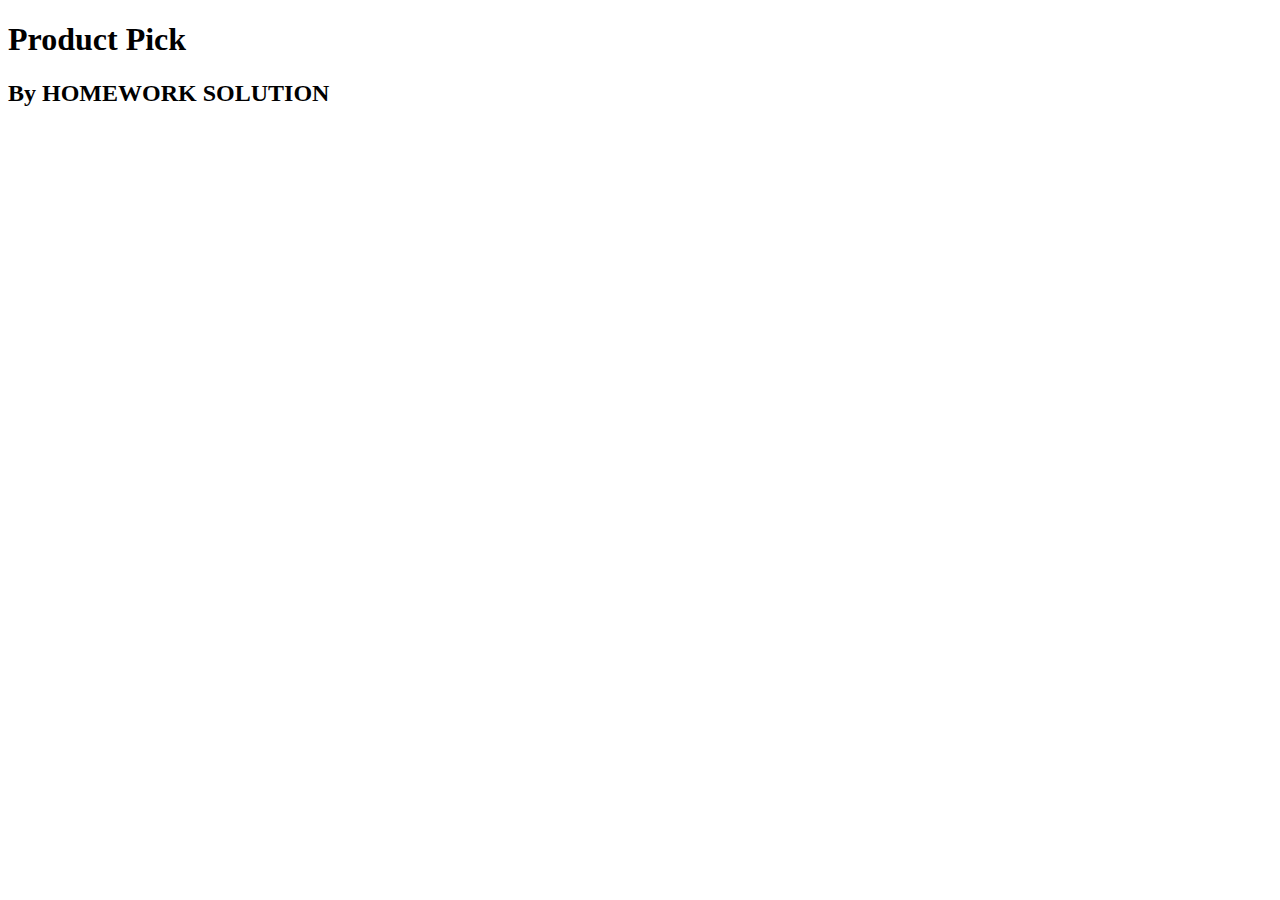
==== Form-Controls/index.html @ 25e902c1 "initial commit" ====
<!DOCTYPE html>
<html lang="en">
  <head>
    <meta charset="utf-8" />
    <meta http-equiv="X-UA-Compatible" content="IE=edge" />
    <title>Form Controls</title>
    <meta name="description" content="" />
    <meta name="viewport" content="width=device-width, initial-scale=1" />
    <link rel="stylesheet" href="styles.css" />
  </head>
  <body>
    <header>
      <h1>Product Pick</h1>
    </header>
    <main>
      <form>
        <!-- write your html here-->
        <!-- try writing out the requirements first-->
      </form>
    </main>
    <footer>
      <!-- change to your name-->
      <h2>By HOMEWORK SOLUTION</h2>
    </footer>
  </body>
</html>
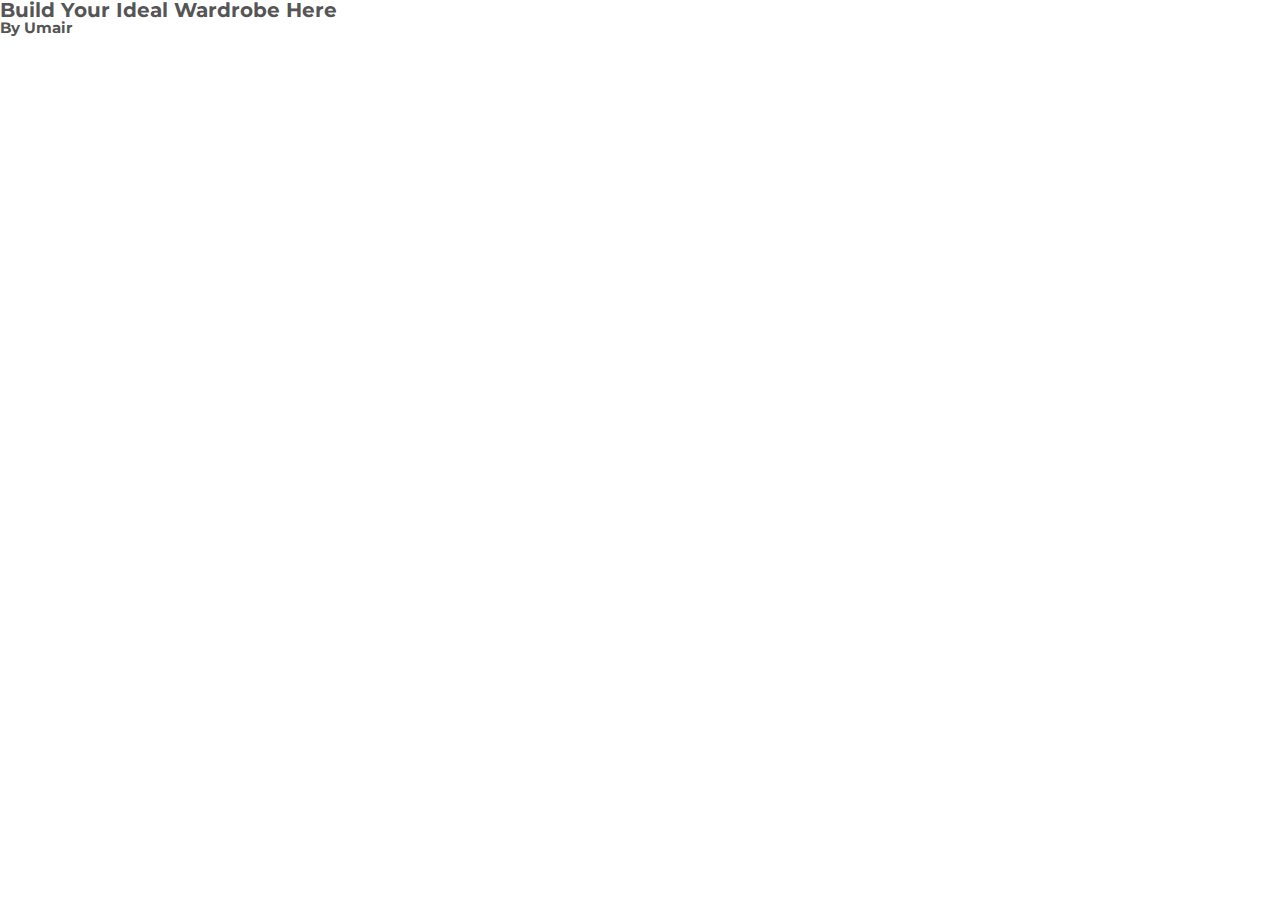
==== commit 1c8fbf15: "initial commit. Here we go" ====
--- a/Form-Controls/index.html
+++ b/Form-Controls/index.html
@@ -3,24 +3,34 @@
   <head>
     <meta charset="utf-8" />
     <meta http-equiv="X-UA-Compatible" content="IE=edge" />
-    <title>Form Controls</title>
+    <title>T-Shirts That Define You!</title>
     <meta name="description" content="" />
     <meta name="viewport" content="width=device-width, initial-scale=1" />
+
+    <link rel="preconnect" href="https://fonts.googleapis.com" />
+    <link rel="preconnect" href="https://fonts.gstatic.com" crossorigin />
+    <link
+      href="https://fonts.googleapis.com/css2?family=Montserrat:ital,wght@0,100..900;1,100..900&display=swap"
+      rel="stylesheet"
+    />
+
     <link rel="stylesheet" href="styles.css" />
   </head>
   <body>
     <header>
-      <h1>Product Pick</h1>
+      <h1>Build Your Ideal Wardrobe Here</h1>
     </header>
     <main>
-      <form>
-        <!-- write your html here-->
-        <!-- try writing out the requirements first-->
-      </form>
+      <div class="container">
+        <form>
+          <!-- write your html here-->
+          <!-- try writing out the requirements first-->
+        </form>
+      </div>
     </main>
     <footer>
       <!-- change to your name-->
-      <h2>By HOMEWORK SOLUTION</h2>
+      <h2>By Umair</h2>
     </footer>
   </body>
 </html>
--- a/Form-Controls/styles.css
+++ b/Form-Controls/styles.css
@@ -0,0 +1,30 @@
+/* Reset everything */
+* {
+  box-sizing: border-box;
+  margin: 0;
+  padding: 0;
+}
+
+/* Colors defined */
+:root {
+  --default-text-color: #555;
+}
+
+/* Set default font size to 10px */
+html {
+  font-size: 62.5%;
+}
+
+/* Setting defaults for body */
+body {
+  font-family: "Montserrat", sans-serif;
+  line-height: 1;
+  font-weight: 400;
+  color: var(--default-text-color);
+}
+
+.container {
+  max-width: 120rem;
+  padding: 0 3.2rem;
+  margin: 0 auto;
+}
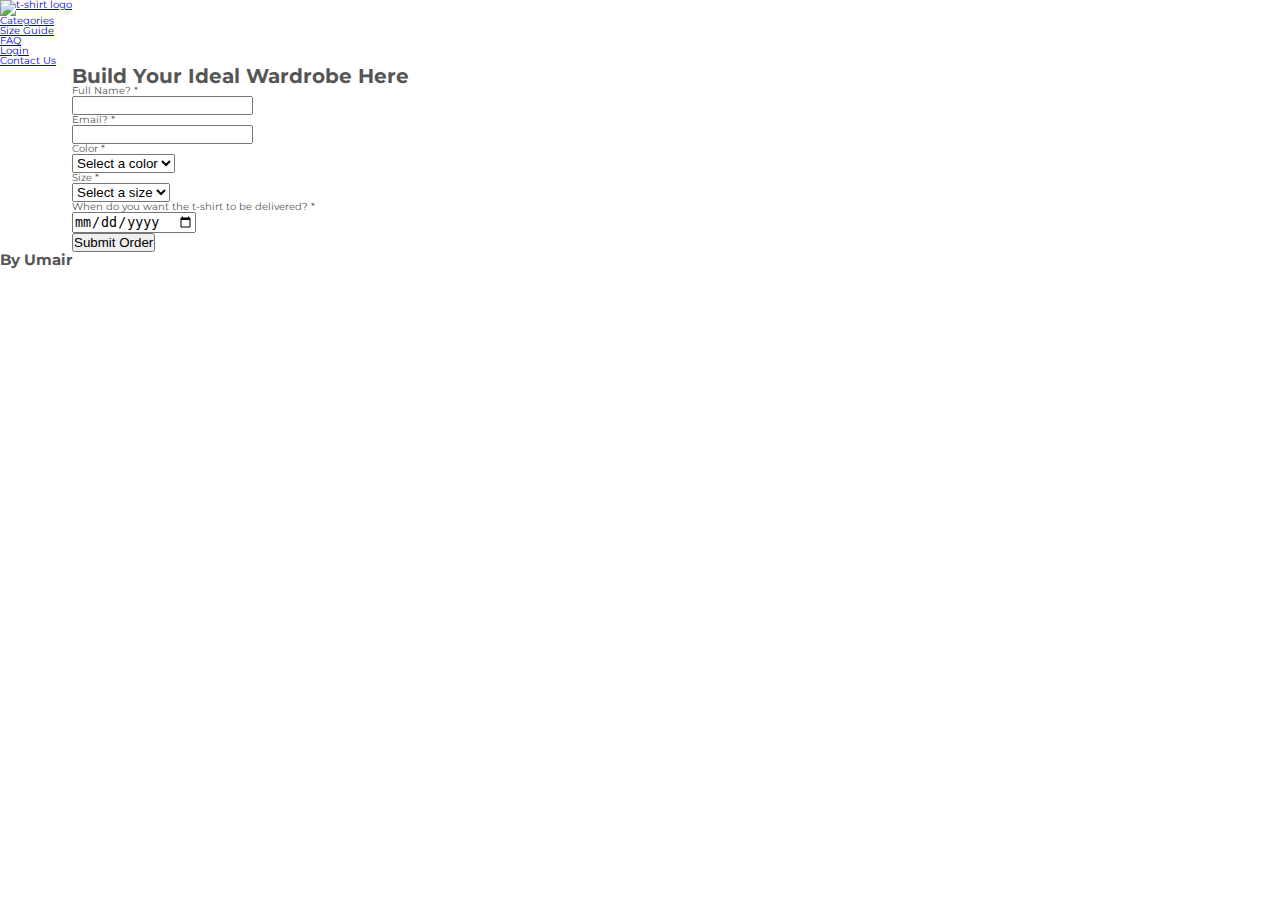
==== commit 46349387: "form data updated" ====
--- a/Form-Controls/index.html
+++ b/Form-Controls/index.html
@@ -10,25 +10,83 @@
     <link rel="preconnect" href="https://fonts.googleapis.com" />
     <link rel="preconnect" href="https://fonts.gstatic.com" crossorigin />
     <link
-      href="https://fonts.googleapis.com/css2?family=Montserrat:ital,wght@0,100..900;1,100..900&display=swap"
+      href="https://fonts.googleapis.com/css2?family=Montserrat:ital,wght@0,300..900;1,300..900&display=swap"
       rel="stylesheet"
     />
 
     <link rel="stylesheet" href="styles.css" />
+
+    <link rel="icon" href="img/favicon.png" type="image/png" />
   </head>
   <body>
-    <header>
-      <h1>Build Your Ideal Wardrobe Here</h1>
+    <header class="header">
+      <a href="#">
+        <img src="img/logo.png" class="logo" alt="t-shirt logo" />
+      </a>
+
+      <nav class="main-nav">
+        <ul class="main-nav-list">
+          <li><a href="#" class="main-nav-link">Categories</a></li>
+          <li>
+            <a href="#" class="main-nav-link">Size Guide</a>
+          </li>
+          <li>
+            <a href="#" class="main-nav-link">FAQ</a>
+          </li>
+          <li>
+            <a href="#" class="main-nav-link">Login</a>
+          </li>
+          <li>
+            <a href="#" class="main-nav-link nav-cta">Contact Us</a>
+          </li>
+        </ul>
+      </nav>
     </header>
+
     <main>
       <div class="container">
-        <form>
-          <!-- write your html here-->
-          <!-- try writing out the requirements first-->
+        <h1 class="heading-primary">Build Your Ideal Wardrobe Here</h1>
+        <form action="/submit-order" method="post">
+          <label for="name">Full Name? *</label><br />
+          <input type="text" id="name" name="name" required /><br />
+
+          <label for="email">Email? *</label><br />
+          <input type="email" id="email" name="email" required /><br />
+
+          <label for="color">Color *</label><br />
+          <select id="color" name="color" required>
+            <option value="">Select a color</option>
+            <option value="red">Red</option>
+            <option value="blue">Blue</option>
+            <option value="green">Green</option></select
+          ><br />
+
+          <label for="size">Size *</label><br />
+          <select id="size" name="size" required>
+            <option value="">Select a size</option>
+            <option value="XS">XS</option>
+            <option value="S">S</option>
+            <option value="M">M</option>
+            <option value="L">L</option>
+            <option value="XL">XL</option>
+            <option value="XXL">XXL</option></select
+          ><br />
+
+          <label for="deliveryDate"
+            >When do you want the t-shirt to be delivered? *</label
+          ><br />
+          <input
+            type="date"
+            id="deliveryDate"
+            name="deliveryDate"
+            required
+          /><br />
+
+          <button type="submit">Submit Order</button>
         </form>
       </div>
     </main>
-    <footer>
+    <footer class="footer">
       <!-- change to your name-->
       <h2>By Umair</h2>
     </footer>
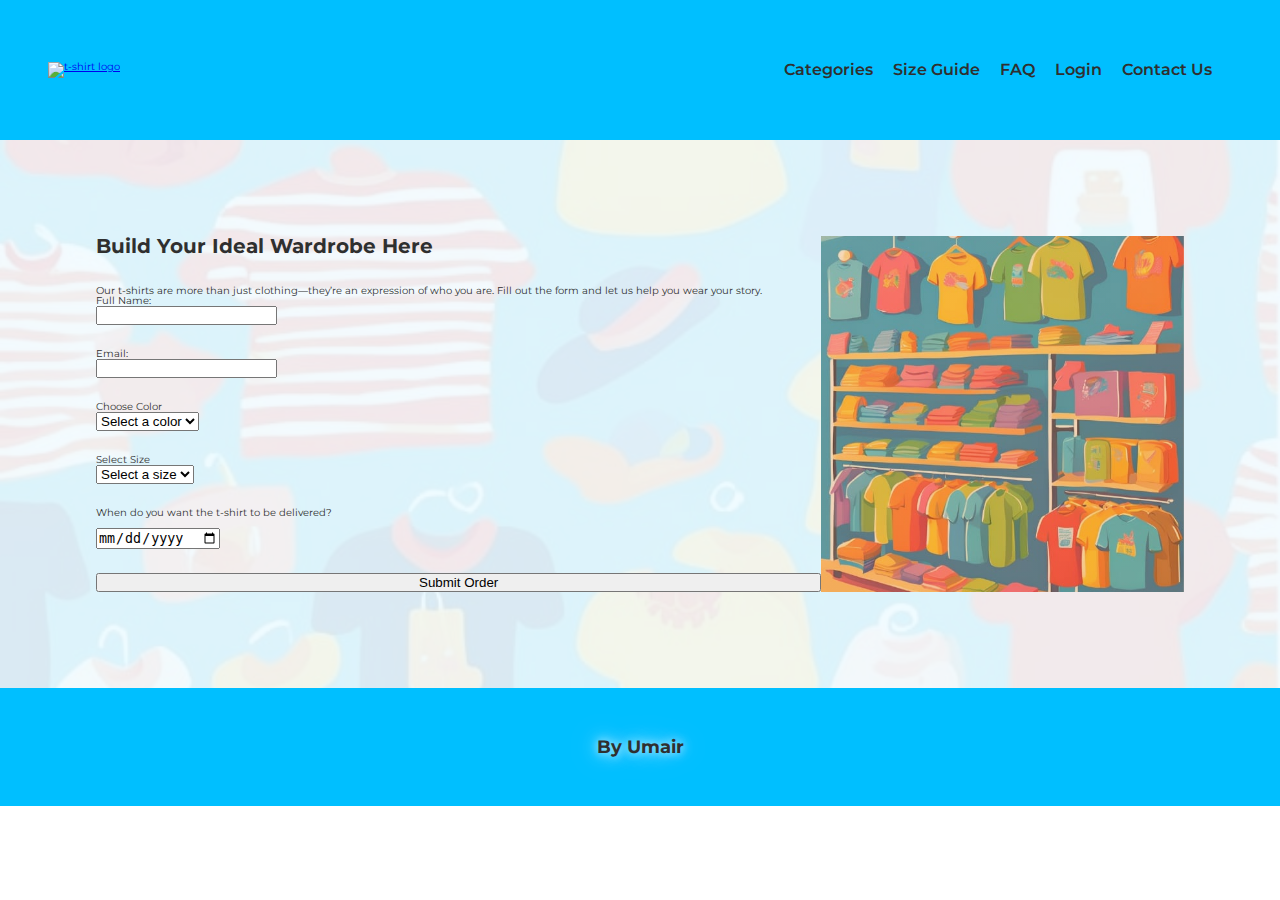
==== commit 7e0aef84: "images added and layout changes" ====
--- a/Form-Controls/index.html
+++ b/Form-Controls/index.html
@@ -24,7 +24,7 @@
         <img src="img/logo.png" class="logo" alt="t-shirt logo" />
       </a>
 
-      <nav class="main-nav">
+      <div class="main-nav">
         <ul class="main-nav-list">
           <li><a href="#" class="main-nav-link">Categories</a></li>
           <li>
@@ -40,55 +40,81 @@
             <a href="#" class="main-nav-link nav-cta">Contact Us</a>
           </li>
         </ul>
-      </nav>
+      </div>
     </header>
 
-    <main>
-      <div class="container">
-        <h1 class="heading-primary">Build Your Ideal Wardrobe Here</h1>
-        <form action="/submit-order" method="post">
-          <label for="name">Full Name? *</label><br />
-          <input type="text" id="name" name="name" required /><br />
+    <section class="container">
+      <div class="cta-container">
+        <div class="cta">
+          <div class="cta-text-box">
+            <h1 class="heading-primary">Build Your Ideal Wardrobe Here</h1>
+            <p class="cta-text">
+              Our t-shirts are more than just clothing—they’re an expression of
+              who you are. Fill out the form and let us help you wear your
+              story.
+            </p>
+          </div>
+          <form action="/submit-order" class="cta-form" method="post">
+            <div>
+              <label for="name">Full Name:</label>
+              <input type="text" id="name" name="name" required />
+            </div>
 
-          <label for="email">Email? *</label><br />
-          <input type="email" id="email" name="email" required /><br />
+            <div>
+              <label for="email">Email:</label>
+              <input type="email" id="email" name="email" required />
+            </div>
 
-          <label for="color">Color *</label><br />
-          <select id="color" name="color" required>
-            <option value="">Select a color</option>
-            <option value="red">Red</option>
-            <option value="blue">Blue</option>
-            <option value="green">Green</option></select
-          ><br />
+            <div>
+              <label for="color">Choose Color</label>
+              <select id="color" name="color" required>
+                <option value="">Select a color</option>
+                <option value="red">Red</option>
+                <option value="blue">Blue</option>
+                <option value="green">Green</option>
+              </select>
+            </div>
 
-          <label for="size">Size *</label><br />
-          <select id="size" name="size" required>
-            <option value="">Select a size</option>
-            <option value="XS">XS</option>
-            <option value="S">S</option>
-            <option value="M">M</option>
-            <option value="L">L</option>
-            <option value="XL">XL</option>
-            <option value="XXL">XXL</option></select
-          ><br />
+            <div>
+              <label for="size">Select Size</label>
+              <select id="size" name="size" required>
+                <option value="">Select a size</option>
+                <option value="XS">XS</option>
+                <option value="S">S</option>
+                <option value="M">M</option>
+                <option value="L">L</option>
+                <option value="XL">XL</option>
+                <option value="XXL">XXL</option>
+              </select>
+            </div>
 
-          <label for="deliveryDate"
-            >When do you want the t-shirt to be delivered? *</label
-          ><br />
-          <input
-            type="date"
-            id="deliveryDate"
-            name="deliveryDate"
-            required
-          /><br />
+            <div>
+              <label for="deliveryDate"
+                >When do you want the t-shirt to be delivered?</label
+              ><br />
+              <input
+                type="date"
+                id="deliveryDate"
+                name="deliveryDate"
+                required
+              />
+            </div>
 
-          <button type="submit">Submit Order</button>
-        </form>
+            <button type="submit">Submit Order</button>
+          </form>
+        </div>
+
+        <div
+          class="cta-img-box"
+          role="img"
+          aria-label="Clothing Wardrobe"
+        ></div>
       </div>
-    </main>
+    </section>
+
     <footer class="footer">
       <!-- change to your name-->
-      <h2>By Umair</h2>
+      <h4 class="footer-heading">By Umair</h4>
     </footer>
   </body>
 </html>
--- a/Form-Controls/styles.css
+++ b/Form-Controls/styles.css
@@ -7,8 +7,34 @@
 
 /* Colors defined */
 :root {
-  --default-text-color: #555;
+  --color-text: #2f2f2f;
+  --color-header-footer: #00bfff;
+  --color-button: #ff2e63; /* Vivid Pink */
+  /* --color-button: #ff6f61; Coral Pink */
+  /* --color-button: #ff7f50; Coral */
+  /* --color-button: #ff4c00; Vivid Orange */
+  /* --color-button: #ff3d00; Bright Orange-Red */
+  /* --color-button: #ff4500; Orange Red */
+  /* --color-button: #e74c3c; Bright Red */
+  --color-bg-sect: #e6f7ff;
+  /* --color-bg-sect: #eaeaea; */
+  /* --color-bg-sect: #e5e5e5; Soft Grey */
+  --color-text-bg-card: #ffffff;
 }
+/* :root {
+  --color-text: #1d1f24;
+  --color-header-footer: #00bfff;
+  --color-button: #ff6f61;
+  --color-bg-sect: #f0f0f0;
+  --color-text-bg-card: #ffffff;
+} */
+/* :root {
+  --color-text: #4a4a4a;
+  --color-header-footer: #c2b280;
+  --color-button: #d99a6c;
+  --color-bg-sect: #f4c2b0;
+  --color-text-bg-card: #f4e1b5;
+} */
 
 /* Set default font size to 10px */
 html {
@@ -23,8 +49,142 @@
   color: var(--default-text-color);
 }
 
+/* Header section */
+.header {
+  height: 14rem;
+  padding: 0 4.8rem;
+  background-color: var(--color-header-footer);
+  display: flex;
+  justify-content: space-between;
+  align-items: center;
+}
+
+.logo {
+  height: 12rem;
+}
+
+.main-nav-list {
+  font-size: 1.6rem;
+  list-style-type: none;
+  display: flex;
+  align-items: center;
+  flex-wrap: wrap;
+  gap: 2rem;
+  margin: 0 2rem 0 4rem;
+}
+
+.main-nav-link:link,
+.main-nav-link:visited {
+  display: inline-block;
+  color: var(--color-text);
+  font-weight: 600;
+  text-decoration: none;
+  transition: all 0.3s;
+}
+
+.main-nav-link:hover,
+.main-nav-link:active {
+  transform: scale(1.2);
+  color: var(--color-text-bg-card);
+  border-radius: 0.5rem;
+}
+
+/* main content */
 .container {
-  max-width: 120rem;
-  padding: 0 3.2rem;
+  position: relative;
+  padding: 9.6rem;
+  max-width: 100%;
   margin: 0 auto;
+  color: var(--color-text);
+  background-color: #e6f7ff7c;
+  /* height: 100vh; */
 }
+
+.container::before {
+  content: "";
+  position: absolute;
+  top: 0;
+  left: 0;
+  width: 100%;
+  height: 100%;
+  background-image: url("img/body-bg.jpg");
+  background-size: cover;
+  background-position: center;
+  background-repeat: repeat;
+  opacity: 0.2;
+  z-index: -1;
+}
+
+.cta-container {
+  display: grid;
+  grid-template-columns: 2fr 1fr;
+}
+
+.heading-primary {
+  margin-bottom: 3rem;
+}
+
+.cta {
+  display: grid;
+}
+
+.cta-form {
+  display: grid;
+  grid-template-columns: 1fr;
+  column-gap: 3.2rem;
+  row-gap: 2.4rem;
+}
+
+.cta-form label {
+  display: block;
+}
+
+.cta-img-box {
+  background-image: linear-gradient(
+      to right bottom,
+      rgba(235, 151, 78, 0.35),
+      rgba(230, 125, 34, 0.35)
+    ),
+    url(img/cta-image.jpg);
+  background-size: cover;
+  background-position: center;
+}
+
+/* ************** */
+/* Footer section */
+/* ************** */
+.footer {
+  padding: 5rem 0;
+  background-color: var(--color-header-footer);
+  margin: 0 auto;
+  text-align: center;
+}
+
+.footer-heading {
+  display: inline-block;
+  font-size: 1.8rem;
+  color: var(--color-text);
+  position: relative;
+  text-shadow: 0 0 10px rgba(255, 255, 255, 0.8),
+    0 0 20px rgba(255, 255, 255, 0.6), 0 0 30px rgba(255, 255, 255, 0.4);
+  transition: all 0.4s ease-in-out;
+  animation: bounce 2s infinite;
+}
+
+/* Bounce effect */
+@keyframes bounce {
+  0%,
+  100% {
+    transform: translateY(4rem);
+  }
+
+  75% {
+    transform: translateX(10rem);
+  }
+  50% {
+    transform: translateY(-4rem);
+  }
+  25% {
+    transform: translateX(-10rem);
+  }
+}
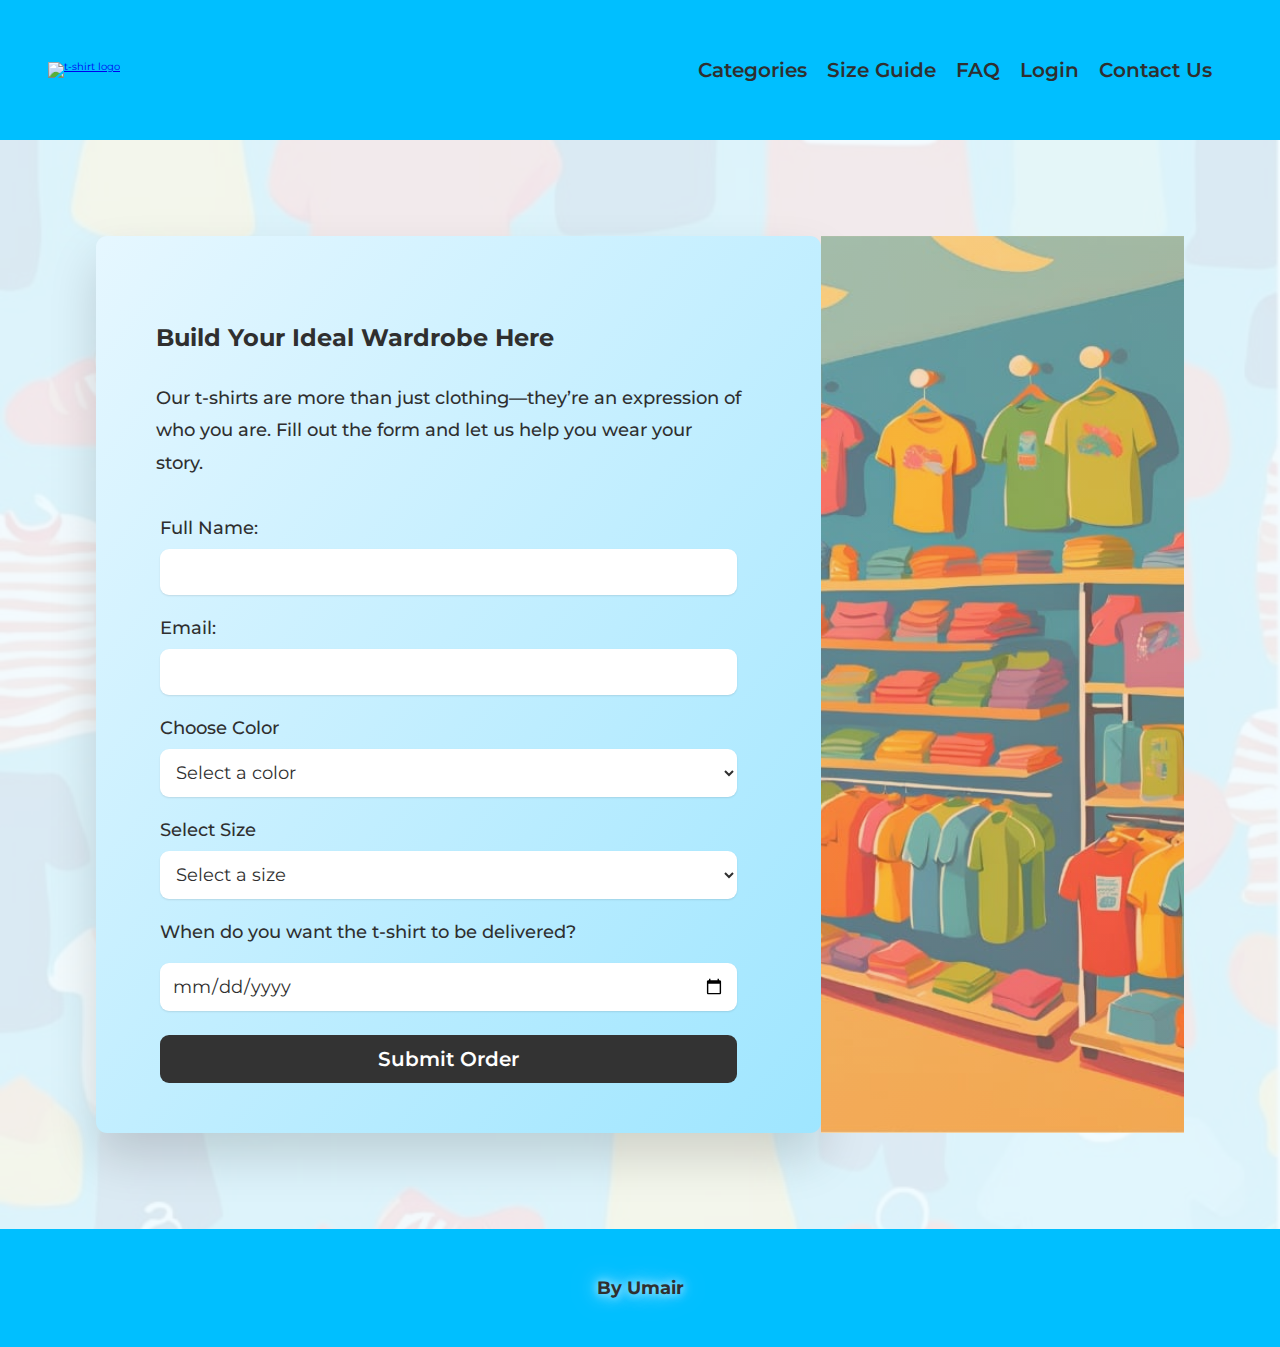
==== commit 69dfaea9: "form design completed" ====
--- a/Form-Controls/index.html
+++ b/Form-Controls/index.html
@@ -100,7 +100,7 @@
               />
             </div>
 
-            <button type="submit">Submit Order</button>
+            <button class="btn" type="submit">Submit Order</button>
           </form>
         </div>
 
--- a/Form-Controls/styles.css
+++ b/Form-Controls/styles.css
@@ -64,7 +64,7 @@
 }
 
 .main-nav-list {
-  font-size: 1.6rem;
+  font-size: 2rem;
   list-style-type: none;
   display: flex;
   align-items: center;
@@ -97,7 +97,6 @@
   margin: 0 auto;
   color: var(--color-text);
   background-color: #e6f7ff7c;
-  /* height: 100vh; */
 }
 
 .container::before {
@@ -125,7 +124,32 @@
 }
 
 .cta {
-  display: grid;
+  background-color: var(--color-bg-sect);
+  box-shadow: 0 2.4rem 4.8rem rgba(0, 0, 0, 0.15);
+  border-radius: 11px;
+
+  background-image: linear-gradient(
+    to right bottom,
+    var(--color-bg-sect),
+    #00bfff4f
+  );
+  overflow: hidden;
+  padding: 5rem 2rem 5rem 0;
+}
+
+.cta .heading-primary {
+  font-size: 2.4rem;
+  margin-bottom: 3.2rem;
+}
+
+.cta-text-box {
+  padding: 4rem 6rem 4rem 6rem;
+}
+
+.cta-text {
+  font-size: 1.8rem;
+  line-height: 1.8;
+  font-weight: 500;
 }
 
 .cta-form {
@@ -133,10 +157,31 @@
   grid-template-columns: 1fr;
   column-gap: 3.2rem;
   row-gap: 2.4rem;
+  padding: 0 6.4rem 0 6.4rem;
 }
 
 .cta-form label {
   display: block;
+  font-size: 1.8rem;
+  font-weight: 500;
+  margin-bottom: 1.2rem;
+}
+
+.cta-form input,
+.cta-form select {
+  width: 100%;
+  padding: 1.2rem;
+  font-family: inherit;
+  color: inherit;
+  font-size: 1.8rem;
+  background-color: #ffffff;
+  border-radius: 9px;
+  border: none;
+  box-shadow: 0 1px 2px rgba(0, 0, 0, 0.1);
+}
+
+.cta-form input::placeholder {
+  color: #aaa;
 }
 
 .cta-img-box {
@@ -150,6 +195,37 @@
   background-position: center;
 }
 
+.cta *:focus {
+  outline: none;
+  box-shadow: 0 0 0 0.8rem rgba(148, 148, 148, 0.5);
+}
+
+.btn,
+.btn:link,
+.btn:visited {
+  display: inline-block;
+  text-decoration: none;
+  font-size: 2rem;
+  font-weight: 600;
+  padding: 1.6rem 3.2rem;
+  border-radius: 9px;
+
+  transition: all 0.3s;
+
+  font-family: inherit;
+  cursor: pointer;
+  border: none;
+  background-color: #333;
+  color: var(--color-text-bg-card);
+  align-self: end;
+  padding: 1.2rem;
+}
+
+.btn:hover {
+  background-color: #fff;
+  color: #333;
+}
+
 /* ************** */
 /* Footer section */
 /* ************** */
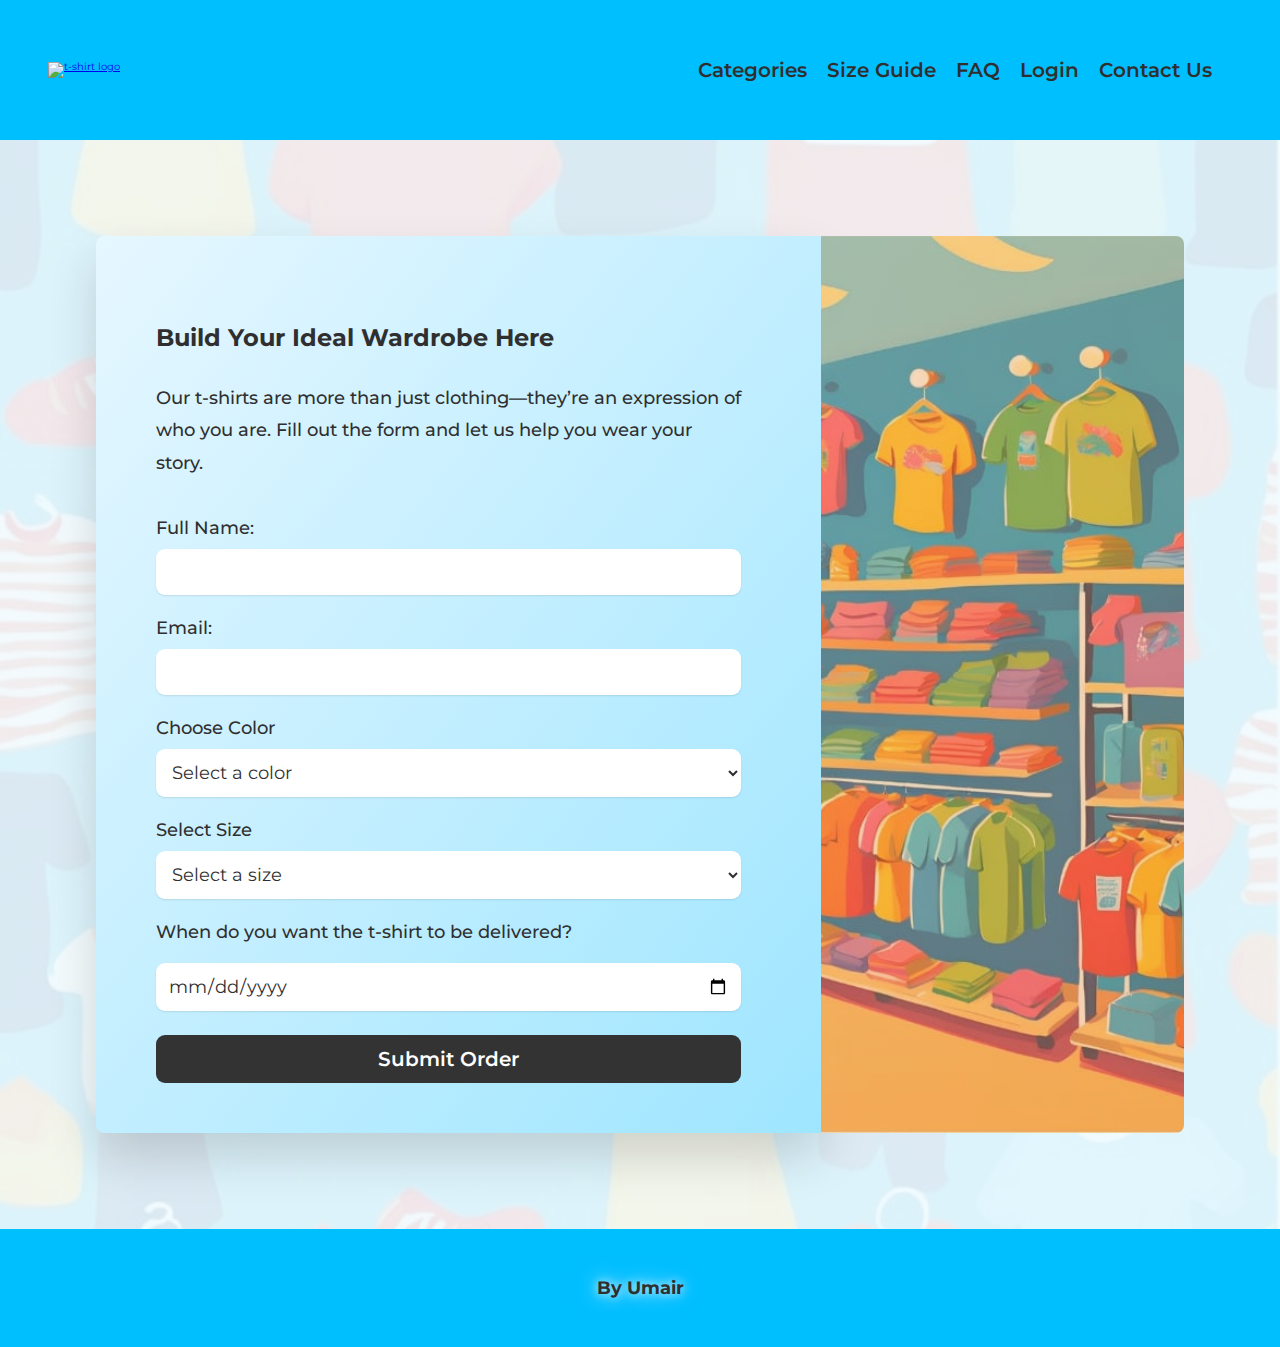
==== commit feaa86b2: "t-shirts colors added" ====
--- a/Form-Controls/index.html
+++ b/Form-Controls/index.html
@@ -15,6 +15,8 @@
     />
 
     <link rel="stylesheet" href="styles.css" />
+    <link rel="stylesheet" href="queries.css" />
+    <link rel="stylesheet" href="colors.css" />
 
     <link rel="icon" href="img/favicon.png" type="image/png" />
   </head>
@@ -72,6 +74,25 @@
                 <option value="red">Red</option>
                 <option value="blue">Blue</option>
                 <option value="green">Green</option>
+                <option value="yellow">Yellow</option>
+                <option value="black">Black</option>
+                <option value="white">White</option>
+                <option value="purple">Purple</option>
+                <option value="orange">Orange</option>
+                <option value="pink">Pink</option>
+                <option value="gray">Gray</option>
+                <option value="coral">Coral</option>
+                <option value="sky-blue">Sky Blue</option>
+                <option value="mint">Mint</option>
+                <option value="lavender">Lavender</option>
+                <option value="blush">Blush Pink</option>
+                <option value="mustard">Mustard Yellow</option>
+                <option value="emerald">Emerald Green</option>
+                <option value="navy">Navy Blue</option>
+                <option value="rose-gold">Rose Gold</option>
+                <option value="peach">Peach</option>
+                <option value="teal">Teal</option>
+                <option value="burgundy">Burgundy</option>
               </select>
             </div>
 
--- a/Form-Controls/styles.css
+++ b/Form-Controls/styles.css
@@ -71,6 +71,7 @@
   flex-wrap: wrap;
   gap: 2rem;
   margin: 0 2rem 0 4rem;
+  justify-content: end;
 }
 
 .main-nav-link:link,
@@ -126,8 +127,7 @@
 .cta {
   background-color: var(--color-bg-sect);
   box-shadow: 0 2.4rem 4.8rem rgba(0, 0, 0, 0.15);
-  border-radius: 11px;
-
+  border-radius: 0.8rem 0 0 0.8rem;
   background-image: linear-gradient(
     to right bottom,
     var(--color-bg-sect),
@@ -157,7 +157,7 @@
   grid-template-columns: 1fr;
   column-gap: 3.2rem;
   row-gap: 2.4rem;
-  padding: 0 6.4rem 0 6.4rem;
+  padding: 0 6rem 0 6rem;
 }
 
 .cta-form label {
@@ -193,6 +193,7 @@
     url(img/cta-image.jpg);
   background-size: cover;
   background-position: center;
+  border-radius: 0 0.8rem 0.8rem 0;
 }
 
 .cta *:focus {
--- a/Form-Controls/queries.css
+++ b/Form-Controls/queries.css
@@ -0,0 +1,64 @@
+@media only screen and (max-width: 1024px) {
+  .cta-text-box,
+  .cta-form {
+    padding-left: 3rem;
+    padding-right: 3rem;
+  }
+  .container {
+    padding: 6rem;
+  }
+}
+
+@media only screen and (max-width: 780px) {
+  .container {
+    padding: 4rem;
+  }
+  .cta-container {
+    grid-template-columns: 1fr;
+  }
+
+  .cta {
+    border-radius: 0 0 0.8rem 0.8rem;
+    padding: 1rem 1rem 4rem;
+  }
+  .cta-img-box {
+    height: 24rem;
+    grid-row: 1;
+    border-radius: 0.8rem 0.8rem 0 0;
+  }
+}
+
+@media only screen and (max-width: 600px) {
+  .header {
+    flex-direction: column;
+    justify-content: center;
+    gap: 1.5rem;
+    padding: 1rem;
+  }
+  .logo {
+    height: 9rem;
+  }
+  .main-nav-list {
+    font-size: 1.5rem;
+  }
+  .cta-img-box {
+    height: 18rem;
+  }
+}
+
+@media only screen and (max-width: 490px) {
+  .header {
+    flex-direction: column;
+    justify-content: center;
+
+    gap: 1rem;
+    padding: 1rem;
+  }
+  .logo {
+    height: 6rem;
+  }
+  .main-nav-list {
+    font-size: 1.5rem;
+    justify-content: center;
+  }
+}
--- a/Form-Controls/colors.css
+++ b/Form-Controls/colors.css
@@ -0,0 +1,92 @@
+option[value="red"] {
+  background-color: #ff4d4d; /* Red */
+  background-image: radial-gradient(circle, #ff4d4d 50%, transparent 51%);
+}
+option[value="blue"] {
+  background-color: #365af7; /* Sky Blue */
+  background-image: radial-gradient(circle, #87ceeb 50%, transparent 51%);
+}
+option[value="green"] {
+  background-color: #98ff98; /* Mint */
+  background-image: radial-gradient(circle, #98ff98 50%, transparent 51%);
+}
+option[value="yellow"] {
+  background-color: #ffdb58; /* Mustard Yellow */
+  background-image: radial-gradient(circle, #ffdb58 50%, transparent 51%);
+}
+option[value="black"] {
+  background-color: #000000; /* Black */
+  color: white; /* Text color for better visibility */
+  background-image: radial-gradient(circle, #000000 50%, transparent 51%);
+}
+option[value="white"] {
+  background-color: #ffffff; /* White */
+  color: black; /* Text color for better visibility */
+  background-image: radial-gradient(circle, #ffffff 50%, transparent 51%);
+}
+option[value="purple"] {
+  background-color: #800080; /* Purple */
+  background-image: radial-gradient(circle, #800080 50%, transparent 51%);
+}
+option[value="orange"] {
+  background-color: #ff6f61; /* Coral */
+  background-image: radial-gradient(circle, #ff6f61 50%, transparent 51%);
+}
+option[value="pink"] {
+  background-color: #ffb6c1; /* Blush */
+  background-image: radial-gradient(circle, #ffb6c1 50%, transparent 51%);
+}
+option[value="gray"] {
+  background-color: #808080; /* Gray */
+  background-image: radial-gradient(circle, #808080 50%, transparent 51%);
+}
+option[value="coral"] {
+  background-color: #ff6f61; /* Coral */
+  background-image: radial-gradient(circle, #ff6f61 50%, transparent 51%);
+}
+option[value="sky-blue"] {
+  background-color: #87ceeb; /* Sky Blue */
+  background-image: radial-gradient(circle, #87ceeb 50%, transparent 51%);
+}
+option[value="mint"] {
+  background-color: #98ff98; /* Mint */
+  background-image: radial-gradient(circle, #98ff98 50%, transparent 51%);
+}
+option[value="lavender"] {
+  background-color: #e6e6fa; /* Lavender */
+  background-image: radial-gradient(circle, #e6e6fa 50%, transparent 51%);
+}
+option[value="blush"] {
+  background-color: #ffb6c1; /* Blush Pink */
+  background-image: radial-gradient(circle, #ffb6c1 50%, transparent 51%);
+}
+option[value="mustard"] {
+  background-color: #ffdb58; /* Mustard Yellow */
+  background-image: radial-gradient(circle, #ffdb58 50%, transparent 51%);
+}
+option[value="emerald"] {
+  background-color: #50c878; /* Emerald Green */
+  background-image: radial-gradient(circle, #50c878 50%, transparent 51%);
+}
+option[value="navy"] {
+  background-color: #000080; /* Navy Blue */
+  color: white; /* Text color for better visibility */
+  background-image: radial-gradient(circle, #000080 50%, transparent 51%);
+}
+option[value="rose-gold"] {
+  background-color: #b76e79; /* Rose Gold */
+  background-image: radial-gradient(circle, #b76e79 50%, transparent 51%);
+}
+option[value="peach"] {
+  background-color: #ffdab9; /* Peach */
+  background-image: radial-gradient(circle, #ffdab9 50%, transparent 51%);
+}
+option[value="teal"] {
+  background-color: #008080; /* Teal */
+  background-image: radial-gradient(circle, #008080 50%, transparent 51%);
+}
+option[value="burgundy"] {
+  background-color: #800020; /* Burgundy */
+  color: white; /* Text color for better visibility */
+  background-image: radial-gradient(circle, #800020 50%, transparent 51%);
+}
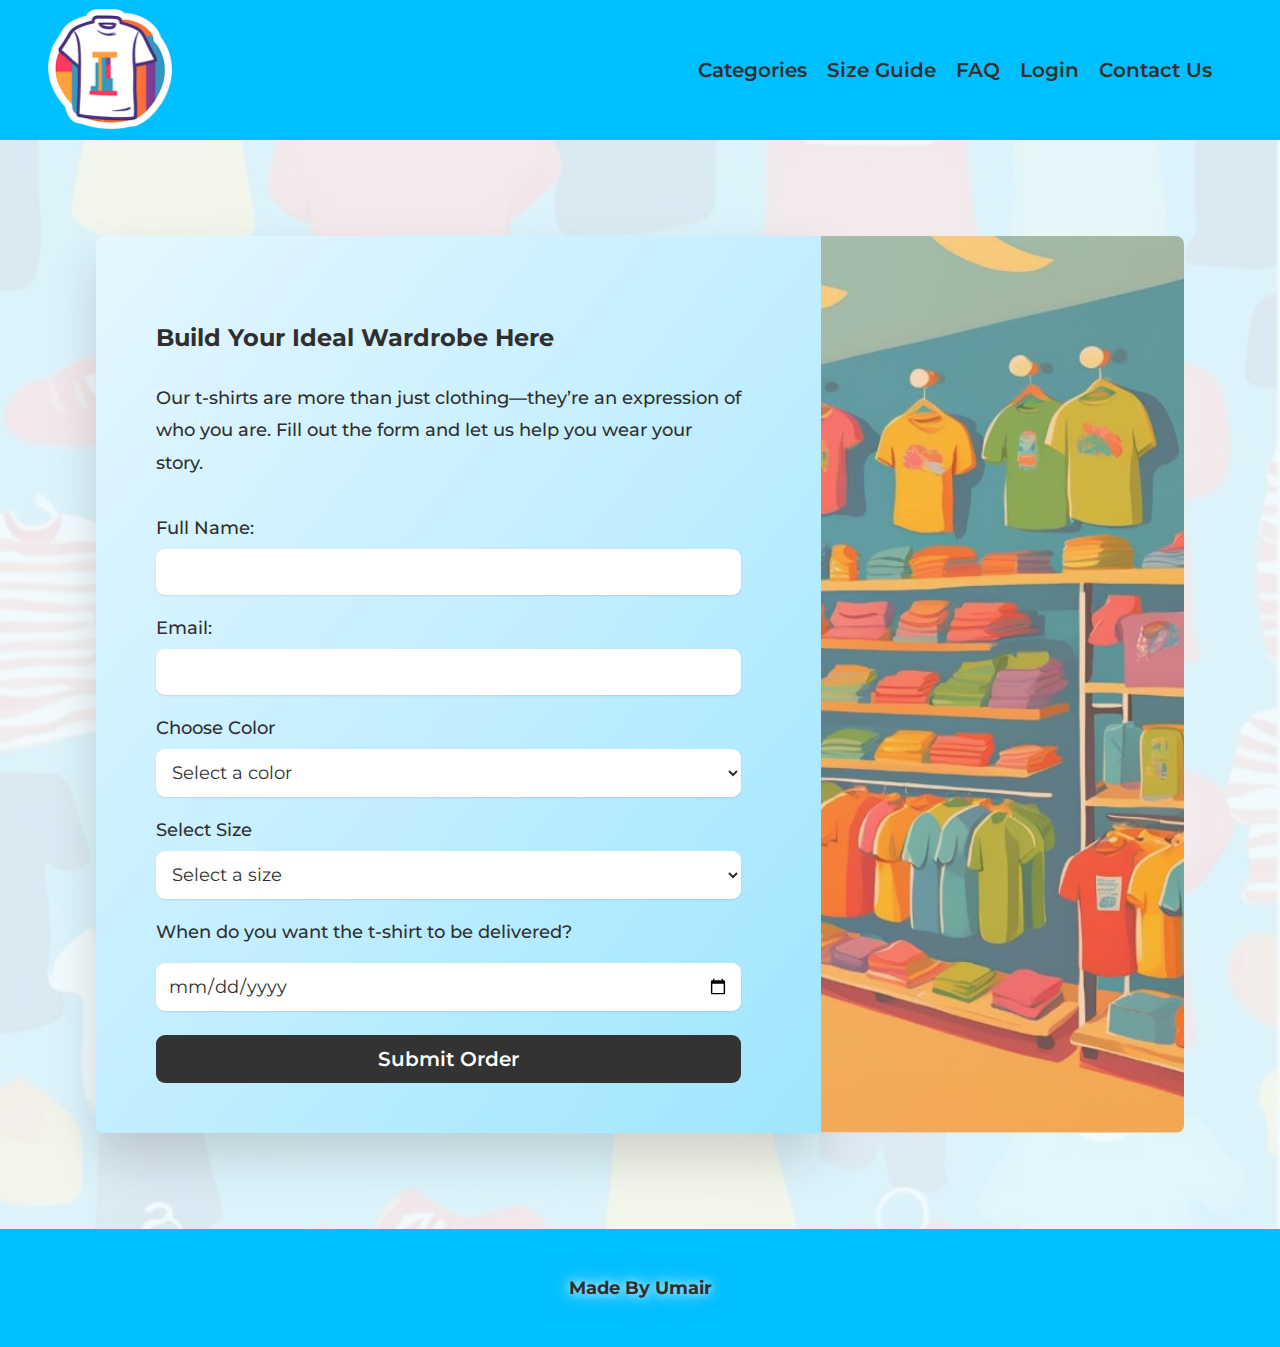
==== commit c5808b9e: "Merge aca48ad517dc6f429a0bc130fa564d5f0f1e78dc into 39b0af02496a1cf153114ee643ccba06af7935f9" ====
--- a/Form-Controls/index.html
+++ b/Form-Controls/index.html
@@ -59,7 +59,7 @@
           <form action="/submit-order" class="cta-form" method="post">
             <div>
               <label for="name">Full Name:</label>
-              <input type="text" id="name" name="name" required />
+              <input type="text" id="name" name="name" minlength="3" required />
             </div>
 
             <div>
@@ -78,6 +78,7 @@
                 <option value="black">Black</option>
                 <option value="white">White</option>
                 <option value="purple">Purple</option>
+                <option value="green-light">Light Green</option>
                 <option value="orange">Orange</option>
                 <option value="pink">Pink</option>
                 <option value="gray">Gray</option>
@@ -110,15 +111,10 @@
             </div>
 
             <div>
-              <label for="deliveryDate"
+              <label for="date"
                 >When do you want the t-shirt to be delivered?</label
               ><br />
-              <input
-                type="date"
-                id="deliveryDate"
-                name="deliveryDate"
-                required
-              />
+              <input type="date" id="date" name="date" required />
             </div>
 
             <button class="btn" type="submit">Submit Order</button>
@@ -134,8 +130,21 @@
     </section>
 
     <footer class="footer">
-      <!-- change to your name-->
-      <h4 class="footer-heading">By Umair</h4>
+      <h4 class="footer-heading">Made By Umair</h4>
     </footer>
+
+    <script>
+      // Get today's date
+      let today = new Date().toISOString().split("T")[0];
+
+      // Calculate the date 4 weeks from today
+      let maxDate = new Date();
+      maxDate.setDate(maxDate.getDate() + 28);
+      maxDate = maxDate.toISOString().split("T")[0];
+
+      // Set the min and max attributes for the date input
+      document.getElementById("date").setAttribute("min", today);
+      document.getElementById("date").setAttribute("max", maxDate);
+    </script>
   </body>
 </html>
--- a/Form-Controls/styles.css
+++ b/Form-Controls/styles.css
@@ -244,8 +244,7 @@
   position: relative;
   text-shadow: 0 0 10px rgba(255, 255, 255, 0.8),
     0 0 20px rgba(255, 255, 255, 0.6), 0 0 30px rgba(255, 255, 255, 0.4);
-  transition: all 0.4s ease-in-out;
-  animation: bounce 2s infinite;
+  animation: bounce 2s infinite ease-in-out;
 }
 
 /* Bounce effect */
@@ -256,12 +255,14 @@
   }
 
   75% {
-    transform: translateX(10rem);
-  }
+    transform: translateX(10rem) scale(1.2);
+  }
+
   50% {
     transform: translateY(-4rem);
   }
+
   25% {
-    transform: translateX(-10rem);
-  }
-}
+    transform: translateX(-10rem) scale(1.2);
+  }
+}
--- a/Form-Controls/colors.css
+++ b/Form-Controls/colors.css
@@ -1,14 +1,30 @@
 option[value="red"] {
   background-color: #ff4d4d; /* Red */
+  color: #ffffff;
   background-image: radial-gradient(circle, #ff4d4d 50%, transparent 51%);
 }
 option[value="blue"] {
   background-color: #365af7; /* Sky Blue */
+  color: #ffffff;
   background-image: radial-gradient(circle, #87ceeb 50%, transparent 51%);
 }
 option[value="green"] {
+  background-color: #008000; /* Green */
+  color: #ffffff;
+  background-image: radial-gradient(circle, #008000 50%, transparent 51%);
+}
+option[value="green-light"] {
   background-color: #98ff98; /* Mint */
   background-image: radial-gradient(circle, #98ff98 50%, transparent 51%);
+}
+option[value="mint"] {
+  background-color: #3eb489; /* Mint */
+  color: #ffffff;
+  background-image: radial-gradient(circle, #3eb489 50%, transparent 51%);
+}
+option[value="emerald"] {
+  background-color: #50c878; /* Emerald Green */
+  background-image: radial-gradient(circle, #50c878 50%, transparent 51%);
 }
 option[value="yellow"] {
   background-color: #ffdb58; /* Mustard Yellow */
@@ -16,7 +32,7 @@
 }
 option[value="black"] {
   background-color: #000000; /* Black */
-  color: white; /* Text color for better visibility */
+  color: #ffffff;
   background-image: radial-gradient(circle, #000000 50%, transparent 51%);
 }
 option[value="white"] {
@@ -26,11 +42,13 @@
 }
 option[value="purple"] {
   background-color: #800080; /* Purple */
+  color: #ffffff;
   background-image: radial-gradient(circle, #800080 50%, transparent 51%);
 }
 option[value="orange"] {
-  background-color: #ff6f61; /* Coral */
-  background-image: radial-gradient(circle, #ff6f61 50%, transparent 51%);
+  background-color: #ffa500; /* Orange */
+  color: #ffffff;
+  background-image: radial-gradient(circle, #ffa500 50%, transparent 51%);
 }
 option[value="pink"] {
   background-color: #ffb6c1; /* Blush */
@@ -38,43 +56,38 @@
 }
 option[value="gray"] {
   background-color: #808080; /* Gray */
+  color: #ffffff;
   background-image: radial-gradient(circle, #808080 50%, transparent 51%);
 }
 option[value="coral"] {
-  background-color: #ff6f61; /* Coral */
-  background-image: radial-gradient(circle, #ff6f61 50%, transparent 51%);
+  background-color: #ff7f50; /* Coral */
+  color: #ffffff;
+  background-image: radial-gradient(circle, #ff7f50 50%, transparent 51%);
 }
 option[value="sky-blue"] {
   background-color: #87ceeb; /* Sky Blue */
   background-image: radial-gradient(circle, #87ceeb 50%, transparent 51%);
-}
-option[value="mint"] {
-  background-color: #98ff98; /* Mint */
-  background-image: radial-gradient(circle, #98ff98 50%, transparent 51%);
 }
 option[value="lavender"] {
   background-color: #e6e6fa; /* Lavender */
   background-image: radial-gradient(circle, #e6e6fa 50%, transparent 51%);
 }
 option[value="blush"] {
-  background-color: #ffb6c1; /* Blush Pink */
-  background-image: radial-gradient(circle, #ffb6c1 50%, transparent 51%);
+  background-color: #ffc0cb; /* Blush Pink */
+  background-image: radial-gradient(circle, #ffc0cb 50%, transparent 51%);
 }
 option[value="mustard"] {
   background-color: #ffdb58; /* Mustard Yellow */
   background-image: radial-gradient(circle, #ffdb58 50%, transparent 51%);
 }
-option[value="emerald"] {
-  background-color: #50c878; /* Emerald Green */
-  background-image: radial-gradient(circle, #50c878 50%, transparent 51%);
-}
 option[value="navy"] {
   background-color: #000080; /* Navy Blue */
-  color: white; /* Text color for better visibility */
+  color: #ffffff;
   background-image: radial-gradient(circle, #000080 50%, transparent 51%);
 }
 option[value="rose-gold"] {
   background-color: #b76e79; /* Rose Gold */
+  color: #ffffff;
   background-image: radial-gradient(circle, #b76e79 50%, transparent 51%);
 }
 option[value="peach"] {
@@ -83,6 +96,7 @@
 }
 option[value="teal"] {
   background-color: #008080; /* Teal */
+  color: #ffffff;
   background-image: radial-gradient(circle, #008080 50%, transparent 51%);
 }
 option[value="burgundy"] {
